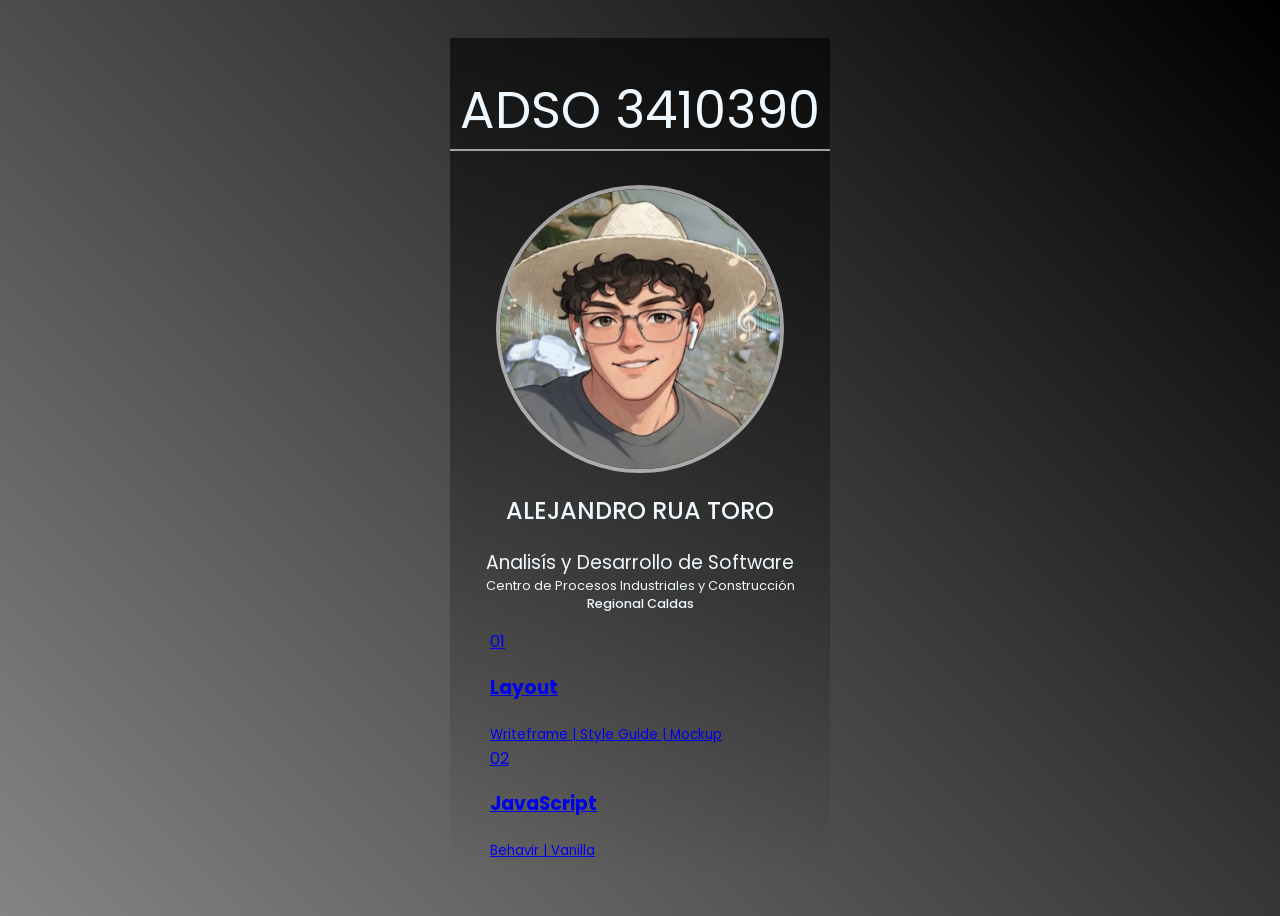
==== index.html @ 99493000 "Main menu created" ====
<!DOCTYPE html>
<html lang="en">

<head>
    <meta charset="UTF-8">
    <meta name="viewport" content="width=device-width, initial-scale=1.0">
    <title>ADSO 3410390</title>
    <link rel="stylesheet" href="src/css/master.css">
</head>

<body class="mainmenu">
    <main>
        <header>
            <h1>ADSO 3410390</h1>
            <img src="src/imgs/profile.png" alt="My Photo">
            <h2>Alejandro Rua Toro</h2>
            <h3>Analisís y Desarrollo de Software</h3>
            <h4>Centro de Procesos Industriales y Construcción</h4>
            <h5>Regional Caldas</h5>
        </header>
        <menu>
            <a href="01-Layout/index.html">
                <span>01</span>
                <aside>
                    <h3>Layout</h3>
                    <small>Writeframe | Style Guide | Mockup</small>
                </aside>
            </a>
            <a href="02-JavaScript/index.html">
                <span>02</span>
                <aside>
                    <h3>JavaScript</h3>
                    <small>Behavir | Vanilla</small>
                </aside>
            </a>
        </menu>
    </main>
</body>

</html>
---- src/css/master.css ----
/* GOOGLE FONTS: POPPINS*/
@import url('https://fonts.googleapis.com/css2?family=Poppins:ital,wght@0,100;0,200;0,300;0,400;0,500;0,600;0,700;0,800;0,900;1,100;1,200;1,300;1,400;1,500;1,600;1,700;1,800;1,900&display=swap');

body {
    background: linear-gradient(45deg, rgb(133, 132, 131), rgb(0, 0, 0));
    color: aliceblue;
    font-family: Poppins, serif;
    display: flex;
    justify-content: center;
    align-items: center;
    min-height: 100dvh;

    main {
        background: linear-gradient(to bottom, #0009, #0000);
        min-width: 380px;
    }

    /*MAIN MENU*/
    &.mainmenu {
        main{
            header{
                h1{
                    border-bottom: 2px solid #fff9;
                    font-size: 3.2rem;
                    font-weight: 400;
                    text-align: center;
                }
                img{
                    border: 4px solid #fff9;
                    border-radius: 50%;
                    display: flex;
                    height: 280px;
                    margin: auto;
                    object-fit: cover;
                    width: 280px;
                }
                h2{
                    font-weight: 500;
                    text-align: center;
                    text-transform: uppercase;
                }
                h3{
                    font-weight: 400;
                    margin: 0;
                    text-align: center;
                }
                h4{
                    font-size: 0.8rem;
                    font-weight: 400;
                    margin: 0;
                    text-align: center;

                }
                h5{
                    font-size: 0.8rem;
                    font-weight: 500;
                    margin: 0;
                    text-align: center;
                }
            }
        }
    }
}
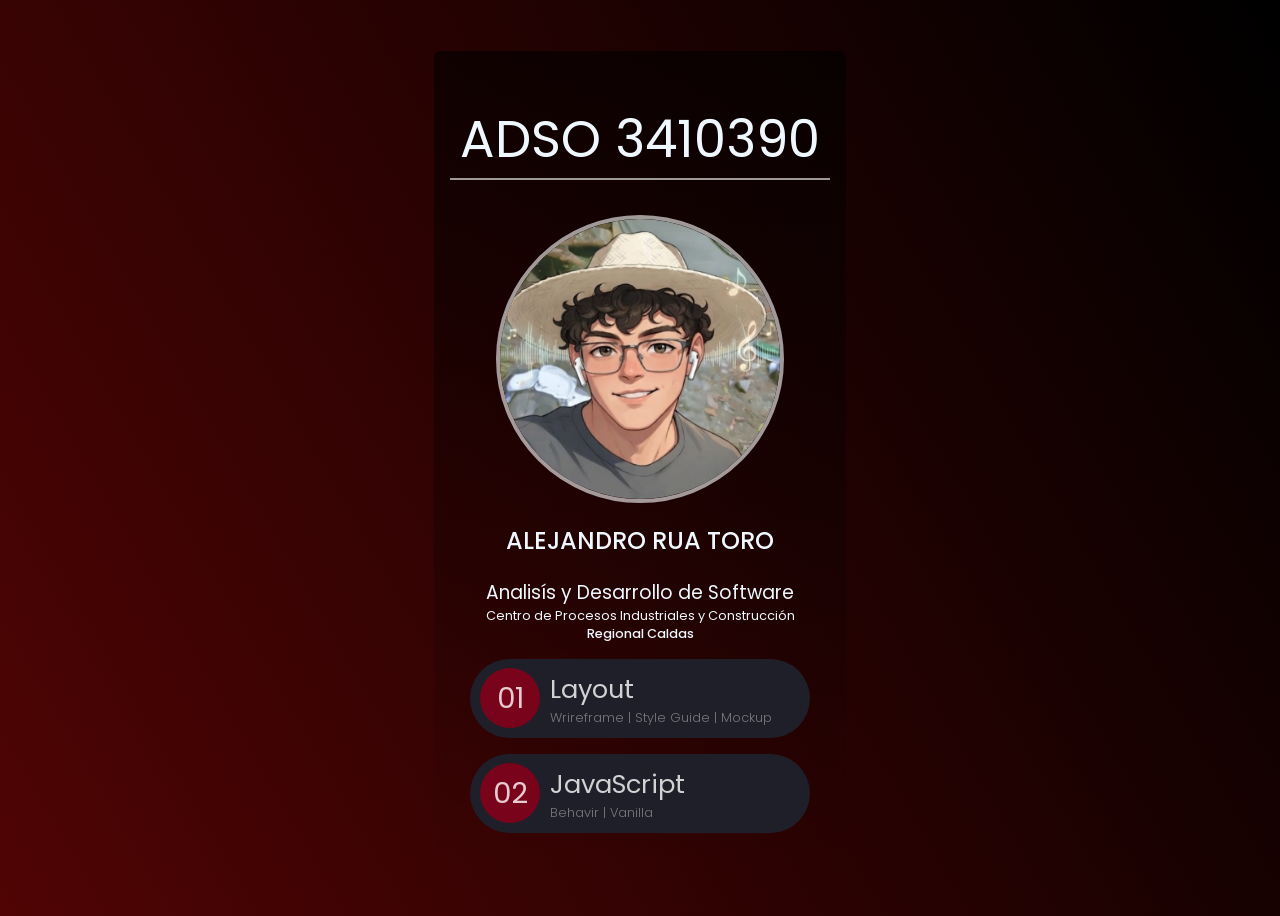
==== commit 2e7fad80: "wireframe HI-Fi Update" ====
--- a/index.html
+++ b/index.html
@@ -23,7 +23,7 @@
                 <span>01</span>
                 <aside>
                     <h3>Layout</h3>
-                    <small>Writeframe | Style Guide | Mockup</small>
+                    <small>Wrireframe | Style Guide | Mockup</small>
                 </aside>
             </a>
             <a href="02-JavaScript/index.html">
--- a/src/css/master.css
+++ b/src/css/master.css
@@ -2,7 +2,7 @@
 @import url('https://fonts.googleapis.com/css2?family=Poppins:ital,wght@0,100;0,200;0,300;0,400;0,500;0,600;0,700;0,800;0,900;1,100;1,200;1,300;1,400;1,500;1,600;1,700;1,800;1,900&display=swap');
 
 body {
-    background: linear-gradient(45deg, rgb(133, 132, 131), rgb(0, 0, 0));
+    background: linear-gradient(60deg, rgb(80, 4, 4), rgb(0, 0, 0));
     color: aliceblue;
     font-family: Poppins, serif;
     display: flex;
@@ -10,22 +10,90 @@
     align-items: center;
     min-height: 100dvh;
 
+    nav.back {
+        align-items: center;
+        border: 2px solid #fff;
+        border-radius: 50%;
+        display: flex;
+        justify-content: center;
+        height: 40px;
+        left: 8px;
+        opacity: .6;
+        padding: 0.4rem;
+        position: fixed;
+        top: 8px;
+        transform: scale(.8);
+        transition: all 0.4s ease-in;
+        width: 40px;
+
+        &:hover {
+            opacity: 1;
+            transform: scale(1.1);
+        }
+    }
+
+    &.mainmenu.layout {
+        background: linear-gradient(45deg, #07312e, black);
+        
+        main {
+            width: 380px;
+            header {
+                h1 {
+                    margin: 0;
+                }
+
+                h3 {
+                    font-weight: 200;
+                }
+
+                img {
+                    background-color: #0003;
+                }
+            }
+
+            menu {
+                gap: 0.4rem;
+
+                a:is(:link, :visited) {
+                    span {
+                        background-color: #07312e;
+                        
+                    }
+
+                    aside {
+                        h3 {
+                            font-size: 1rem;
+                        }
+                    }
+
+                    &:is(:hover) {
+                        background-color: #07312e;
+                    }
+                }
+            }
+        }
+    }
+
     main {
         background: linear-gradient(to bottom, #0009, #0000);
+        border-radius: 0.4rem;
         min-width: 380px;
+        padding: 1rem;
     }
 
     /*MAIN MENU*/
     &.mainmenu {
-        main{
-            header{
-                h1{
+        main {
+
+            header {
+                h1 {
                     border-bottom: 2px solid #fff9;
                     font-size: 3.2rem;
                     font-weight: 400;
                     text-align: center;
                 }
-                img{
+
+                img {
                     border: 4px solid #fff9;
                     border-radius: 50%;
                     display: flex;
@@ -34,30 +102,97 @@
                     object-fit: cover;
                     width: 280px;
                 }
-                h2{
+
+                h2 {
                     font-weight: 500;
                     text-align: center;
                     text-transform: uppercase;
                 }
-                h3{
+
+                h3 {
                     font-weight: 400;
                     margin: 0;
                     text-align: center;
                 }
-                h4{
+
+                h4 {
                     font-size: 0.8rem;
                     font-weight: 400;
                     margin: 0;
                     text-align: center;
 
                 }
-                h5{
+
+                h5 {
                     font-size: 0.8rem;
                     font-weight: 500;
                     margin: 0;
                     text-align: center;
                 }
             }
+
+            menu {
+                align-items: center;
+                display: flex;
+                flex-direction: column;
+                gap: 1rem;
+                justify-content: center;
+                padding: 0;
+
+                a:is(:link, :visited) {
+                    align-items: center;
+                    background-color: rgb(31, 31, 41);
+                    border-radius: 5rem;
+                    color: #fffc;
+                    display: flex;
+                    padding: 0.6rem;
+                    text-decoration: none;
+                    transition: all 0.4s;
+                    width: 320px;
+
+                    &:is(:hover) {
+                        background-color: rgb(121, 3, 27);
+                        transform: scale(1.04) translateX(18px);
+                    }
+
+                    span {
+                        background-color: rgb(121, 3, 27);
+                        font-size: 1.8rem;
+                        border-radius: 50%;
+                        display: flex;
+                        justify-content: center;
+                        align-items: center;
+                        font-size: 1.8rem;
+                        height: 60px;
+                        width: 60px;
+                    }
+
+                    &:hover span {
+                        background-color: #0009;
+                    }
+
+                    aside {
+                        margin-left: 0.6rem;
+                        display: flex;
+                        flex-direction: column;
+                        justify-content: center;
+                        align-items: start;
+
+                        h3 {
+                            margin: 0;
+                            font-size: 1.6rem;
+                            font-weight: 400;
+                        }
+
+                        small {
+                            color: #fff6;
+                            font-size: 0.8rem;
+                            font-weight: 300;
+                        }
+                    }
+                }
+
+            }
         }
     }
 }
